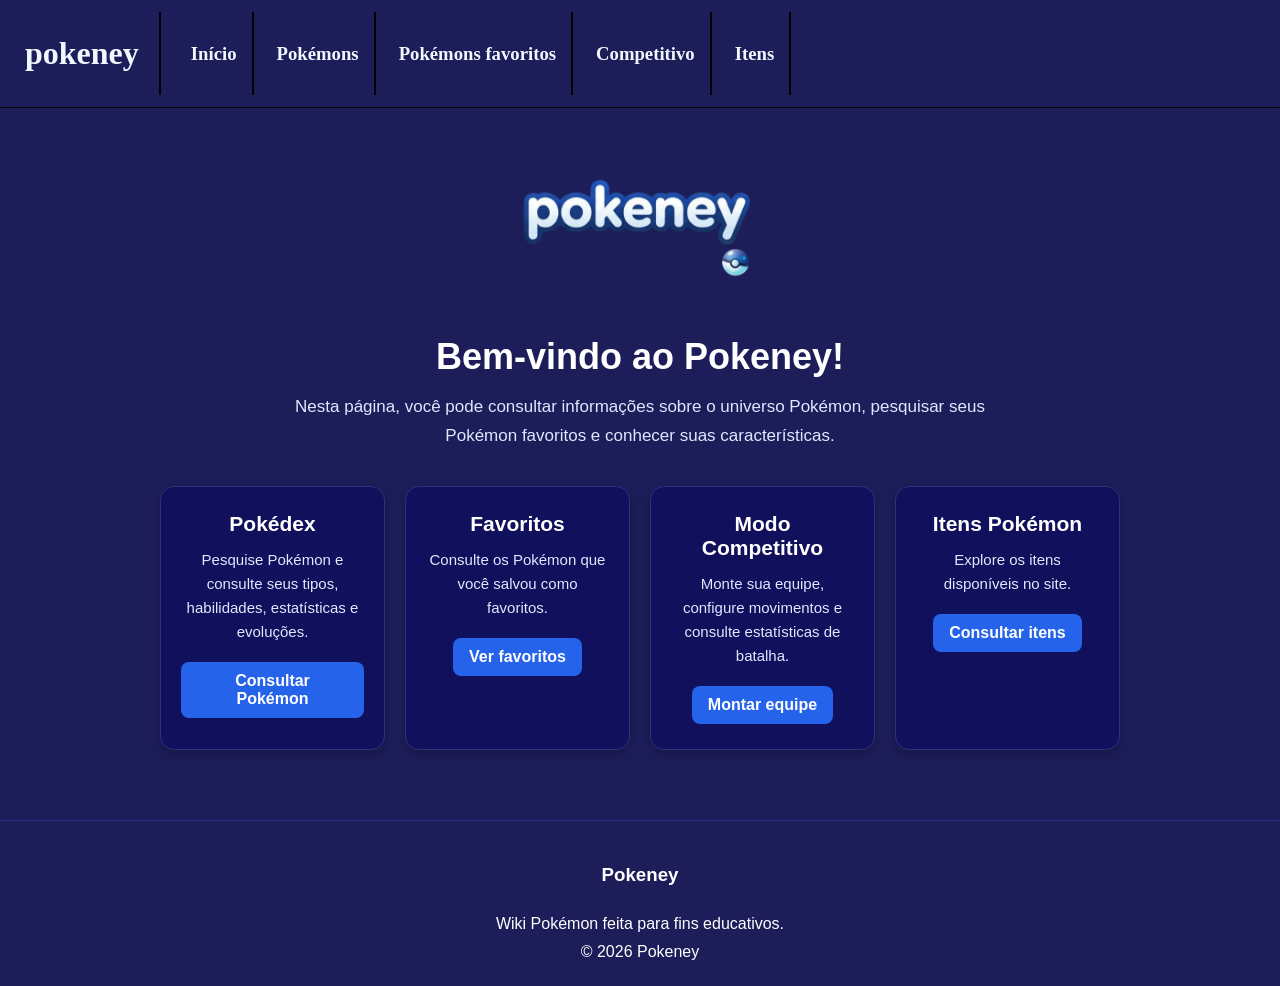
==== pokeney/index.html @ c6baec55 "correção de erros e melhoria do CSS" ====
<!doctype html>
<html lang="pt-BR">
<head>
    <meta charset="UTF-8">
    <meta name="viewport" content="width=device-width, initial-scale=1.0">
    <title>Início - Pokeney</title>
    <link rel="stylesheet" href="diseño.css">
    <link rel="stylesheet" href="inicio.css">
</head>
<body>

<header>
    <h1>pokeney</h1>
    <div class="boton">
        <a href="index.html"><h3>Início</h3></a>
        <a href="pokeney.html"><h3>Pokémons</h3></a>
        <a href="favoritos.html"><h3>Pokémons favoritos</h3></a>
        <a href="competitvo.html"><h3>Competitivo</h3></a>
        <a href="itens.html"><h3>Itens</h3></a>
    </div>
</header>

<main class="inicio">

    <img src="imagenes/pokeney.png" alt="Logo Pokeney" class="logo">

    <h2>Bem-vindo ao Pokeney!</h2>

    <p>
        Nesta página, você pode consultar informações sobre o universo Pokémon,
        pesquisar seus Pokémon favoritos e conhecer suas características.
    </p>

    <div class="recursos">

        <div class="recurso">
            <h3>Pokédex</h3>
            <p>Pesquise Pokémon e consulte seus tipos, habilidades, estatísticas e evoluções.</p>
            <a href="pokeney.html">Consultar Pokémon</a>
        </div>

        <div class="recurso">
            <h3>Favoritos</h3>
            <p>Consulte os Pokémon que você salvou como favoritos.</p>
            <a href="favoritos.html">Ver favoritos</a>
        </div>

        <div class="recurso">
            <h3>Modo Competitivo</h3>
            <p>Monte sua equipe, configure movimentos e consulte estatísticas de batalha.</p>
            <a href="competitvo.html">Montar equipe</a>
        </div>

        <div class="recurso">
            <h3>Itens Pokémon</h3>
            <p>Explore os itens disponíveis no site.</p>
            <a href="itens.html">Consultar itens</a>
        </div>

    </div>

</main>

<footer>
    <h3>Pokeney</h3>
    <p>Wiki Pokémon feita para fins educativos.</p>
    <p>© 2026 Pokeney</p>
</footer>

</body>
</html>
---- pokeney/diseño.css ----
* {
    box-sizing: border-box;
}

body {
    margin: 0;
    padding: 0;
    font-family: Arial, sans-serif;
    background-color: rgb(29, 29, 89);
    color: aliceblue;
}

img {
    max-width: 100%;
}

/* Cabecera */
header {
    display: flex;
    align-items: center;
    flex-wrap: wrap;
    gap: 20px;
    min-height: 60px;
    padding: 12px 25px;
    border-bottom: 1px solid #090909;
    color: aliceblue;
    background-color: rgb(29, 29, 89);
    font-family: "Press Start 2P", cursive;
}

.boton {
    display: flex;
    align-items: stretch;
    flex-wrap: wrap;
    gap: 8px;
    padding-left: 15px;
    border-left: 2px solid black;
    background-color: rgb(29, 29, 89);
}

.boton a,
.boton a:visited {
    display: flex;
    align-items: center;
    padding: 12px 15px;
    border-right: 2px solid black;
    color: aliceblue;
    text-decoration: none;
    transition: background-color 0.2s;
}

.boton a:hover {
    color: white;
    background-color: #191970;
}

a:focus-visible,
button:focus-visible {
    outline: 2px solid #60a5fa;
    outline-offset: 3px;
}

#conteudo,
#contenido {
    display: flex;
    align-items: stretch;
}

#geracao {
    width: 200px;
    min-width: 160px;
    padding: 15px;
    color: aliceblue;
    background-color: rgb(29, 29, 89);
    font-family: "Press Start 2P", cursive;
}

#geracao button {
    width: 100%;
    padding: 10px;
    margin-bottom: 6px;
    border: 1px solid #303080;
    border-radius: 6px;
    color: aliceblue;
    background-color: rgb(29, 29, 89);
    cursor: pointer;
}

#geracao button:hover {
    background-color: #191970;
}

.imagen-geracao img {
    position: relative;
    top: 18px;
    width: 50px;
    height: auto;
}

#pokemons {
    display: flex;
    flex: 1;
    flex-wrap: wrap;
    align-content: flex-start;
    min-width: 0;
    background-color: rgb(29, 29, 89);
}

.carta-pokemon {
    position: relative;
    width: 100%;
    padding: 10px;
    border-bottom: 1px solid #303080;
    color: aliceblue;
    font-family: Arial, sans-serif;
    transition: background-color 0.2s;
}

.carta-pokemon:hover {
    background-color: #10105c;
}

.carta-pokemon hr {
    margin: 0;
    border-color: #303080;
}

.info-pokemon {
    display: flex;
    align-items: center;
    flex-wrap: wrap;
    gap: 12px;
    padding: 8px;
}

.info-pokemon img {
    width: 120px;
    height: 80px;
    margin: 0;
    object-fit: contain;
}

.info-pokemon > h3 {
    width: 100px;
    overflow-wrap: anywhere;
}

.info-pokemon > a {
    width: 180px;
    overflow-wrap: anywhere;
}

.info-pokemon a,
.info-pokemon a:visited,
.carta-pokemon a,
.carta-pokemon a:visited {
    color: #93c5fd;
    text-decoration: none;
}

.info-pokemon a:hover,
.carta-pokemon a:hover {
    color: white;
    text-decoration: underline;
}

.info-pokemon a:active,
.carta-pokemon a:active {
    color: #bfdbfe;
}

.tipos {
    display: flex;
    flex-wrap: wrap;
    gap: 8px;
    margin-left: 0;
}

.tipos img {
    width: 35px;
    height: 35px;
    object-fit: contain;
}

.itens-grid {
    display: grid;
    grid-template-columns: repeat(auto-fit, minmax(min(180px, 100%), 1fr));
    gap: 16px;
    padding: 20px;
}

.item-card {
    position: relative;
    padding: 12px;
    border: 1px solid #303080;
    border-radius: 12px;
    color: aliceblue;
    background-color: #10105c;
    text-align: center;
    transition: transform 0.2s, box-shadow 0.2s;
}

.item-card:hover {
    transform: translateY(-4px);
    box-shadow: 0 5px 15px rgba(0, 0, 0, 0.25);
}

.item-card img {
    width: 60px;
    height: 60px;
    object-fit: contain;
}

.item-card a,
.item-card a:visited {
    color: #93c5fd;
}

.estrela {
    position: absolute;
    top: 8px;
    right: 10px;
    z-index: 5;
    color: #94a3b8;
    font-size: 26px;
    cursor: pointer;
    transition: color 0.2s, transform 0.2s;
}

.estrela:hover {
    transform: scale(1.15);
}

.estrela.ativo {
    color: #facc15;
}

.tipo-fogo {
    background-color: rgba(205, 51, 0, 0.755);
}

.tipo-normal {
    background-color: rgba(229, 207, 193, 0.755);
}

.tipo-agua {
    background-color: rgba(29, 55, 220, 0.755);
}

.tipo-planta {
    background-color: rgba(8, 159, 0, 0.755);
}

.tipo-eletrico {
    background-color: rgba(248, 236, 12, 0.755);
}

.tipo-lutador {
    background-color: rgba(238, 37, 6, 0.755);
}

.tipo-veneno {
    background-color: rgba(170, 0, 255, 0.755);
}

.tipo-terrestre {
    background-color: rgba(255, 183, 0, 0.755);
}

.tipo-psiquico {
    background-color: rgba(252, 0, 218, 0.755);
}

.tipo-inseto {
    background-color: rgba(26, 255, 0, 0.755);
}

.tipo-pedra {
    background-color: rgba(139, 69, 19, 0.714);
}

.tipo-fantasma {
    background-color: rgba(22, 54, 119, 0.755);
}

.tipo-dragao {
    background-color: rgba(4, 86, 240, 0.755);
}

.tipo-sombrio {
    background-color: rgba(9, 52, 63, 0.755);
}

.tipo-aço {
    background-color: rgba(46, 93, 150, 0.755);
}

.tipo-fada {
    background-color: rgba(214, 78, 245, 0.755);
}

.tipo-gelo {
    background-color: aqua;
}

footer {
    display: flex;
    flex-direction: column;
    align-items: center;
    gap: 10px;
    padding: 25px;
    color: white;
    background-color: rgb(29, 29, 89);
    border-top: 1px solid #303080;
    text-align: center;
}

footer p {
    margin: 0;
}

@media (max-width: 900px) {
    header {
        gap: 12px;
        padding: 12px 15px;
    }

    .boton {
        gap: 4px;
        padding-left: 8px;
    }

    .boton a {
        padding: 10px;
        font-size: 10px;
    }

    #geracao {
        width: 180px;
    }

    .info-pokemon img {
        width: 90px;
        height: 80px;
    }
}

@media (max-width: 600px) {
    header {
        flex-direction: column;
        align-items: stretch;
        padding: 15px;
    }

    .boton {
        flex-direction: column;
        align-items: stretch;
        gap: 0;
        padding-left: 0;
        border-left: none;
    }

    .boton a {
        min-height: 42px;
        padding: 12px;
        border-right: none;
        border-bottom: 1px solid #303080;
        font-size: 10px;
    }

    #conteudo,
    #contenido {
        flex-direction: column;
    }

    #geracao {
        width: 100%;
        min-width: 0;
    }

    #pokemons {
        width: 100%;
    }

    .info-pokemon {
        gap: 8px;
    }

    .info-pokemon img {
        width: 75px;
        height: 75px;
    }

    .info-pokemon > h3,
    .info-pokemon > a {
        width: auto;
        max-width: 100%;
    }

    .tipos {
        gap: 5px;
    }

    .itens-grid {
        padding: 12px;
        gap: 12px;
    }

    footer {
        padding: 20px 12px;
    }
}
---- pokeney/inicio.css ----
.inicio {
    max-width: 1000px;
    margin: 40px auto;
    padding: 30px 20px;
    color: aliceblue;
    text-align: center;
}

.logo {
    width: 250px;
    max-width: 80%;
    height: auto;
    margin-bottom: 20px;
    transition: transform 0.3s;
}

.logo:hover {
    transform: scale(1.05);
}

.inicio h2 {
    margin-bottom: 15px;
    color: white;
    font-size: clamp(24px, 4vw, 36px);
}

.inicio p {
    max-width: 750px;
    margin: 0 auto 20px;
    color: #dbeafe;
    font-size: 17px;
    line-height: 1.7;
}

.recursos {
    display: grid;
    grid-template-columns: repeat(auto-fit, minmax(min(220px, 100%), 1fr));
    gap: 20px;
    margin-top: 35px;
}

.recurso {
    padding: 25px 20px;
    border: 1px solid #303080;
    border-radius: 14px;
    color: aliceblue;
    background-color: #10105c;
    box-shadow: 0 4px 10px rgba(0, 0, 0, 0.2);
    transition: transform 0.3s, box-shadow 0.3s;
}

.recurso:hover {
    transform: translateY(-5px);
    background-color: #15156b;
    box-shadow: 0 8px 18px rgba(0, 0, 0, 0.3);
}

.recurso h3 {
    margin-top: 0;
    margin-bottom: 12px;
    color: white;
    font-size: 21px;
}

.recurso p {
    margin-bottom: 18px;
    color: #dbeafe;
    font-size: 15px;
    line-height: 1.6;
}

.recurso a,
.recurso a:visited {
    display: inline-block;
    padding: 10px 16px;
    border-radius: 8px;
    color: white;
    background-color: #2563eb;
    font-weight: bold;
    text-decoration: none;
    transition: background-color 0.3s;
}

.recurso a:hover {
    color: white;
    background-color: #1d4ed8;
}

.recurso a:active {
    background-color: #1e40af;
}

.recurso a:focus-visible {
    outline: 2px solid #93c5fd;
    outline-offset: 3px;
}

@media (max-width: 768px) {
    .inicio {
        margin: 25px auto;
        padding: 20px 15px;
    }

    .recursos {
        grid-template-columns: repeat(2, minmax(0, 1fr));
        gap: 15px;
    }

    .recurso {
        padding: 20px 15px;
    }
}

@media (max-width: 480px) {
    .inicio {
        margin: 15px auto;
        padding: 15px 12px;
    }

    .logo {
        width: 190px;
    }

    .inicio p {
        font-size: 15px;
    }

    .recursos {
        grid-template-columns: 1fr;
        gap: 15px;
        margin-top: 25px;
    }

    .recurso h3 {
        font-size: 19px;
    }

    .recurso {
        padding: 20px 15px;
    }
}
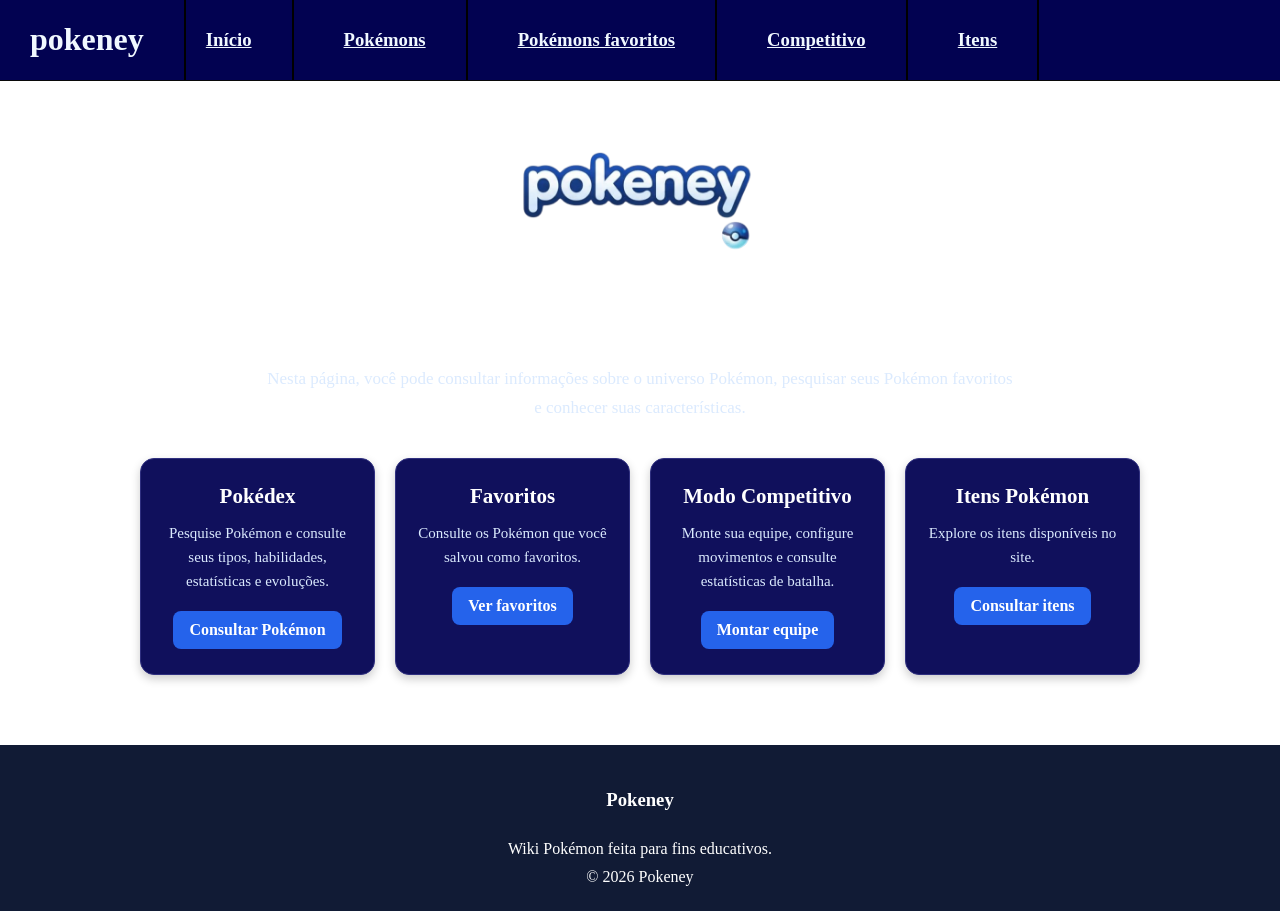
==== commit 69979e03: "Add files via upload" ====
--- a/pokeney/index.html
+++ b/pokeney/index.html
@@ -68,5 +68,6 @@
     <p>© 2026 Pokeney</p>
 </footer>
 
+
 </body>
 </html>
--- a/pokeney/diseño.css
+++ b/pokeney/diseño.css
@@ -1,413 +1,237 @@
-
-* {
-    box-sizing: border-box;
-}
-
-body {
+header {
+    text-align: left;
+    display: flex;
+    border-bottom: 1px solid #090909;
+    gap: 40px;
+    padding-left: 30px;
+    font-family: "Press Start 2P", cursive;
+    min-height: 10px;
+    color:aliceblue;
+    background-color: rgb(2, 2, 81);
+}
+
+.boton {
+    text-align: left;
+    display: flex;
+    gap: 50px;
+    font-family: "Press Start 2P", cursive;
+    border-left: 2px solid black;
+    padding-left: 20px;
+    align-items: center;
+    background-color: rgb(2, 2, 81);
+}
+
+.boton a{
+    border-right: 2px solid black;
+    color:aliceblue;
+    padding-right: 40px;
+    align-self: stretch;
+    align-items: center;
+    display: flex;
+    font-family: "Press Start 2P", cursive;
+}
+
+#contenido{
+    display: flex;
+}
+
+#geracao{
+    font-family: "Press Start 2P", cursive;
+    width: 12.7%;
+    color:aliceblue;
+    background-color: rgb(11, 11, 109);
+}
+
+#pokemons{
+    width: 87.3%;
+    display: flex;
+    flex-wrap: wrap;
+    align-content: flex-start;
+}
+
+.info-pokemon {
+    display: flex;
+    align-items: center;
+}
+
+.info-pokemon img{
+  margin-right: 30px;
+}
+    
+.tipos {
+    display: flex;
+    gap: 30px;
+    margin-left: 50px;
+}
+
+#pokemons img{
+    height: auto;
+    height:80px;
+    padding:0px;
+}
+
+.carta-pokemon{
+    font-family: Arial, sans-serif;
+    width: 100%;
+    padding: 0px;
+}
+
+.carta-pokemon hr {
     margin: 0;
-    padding: 0;
-    font-family: Arial, sans-serif;
-    background-color: rgb(29, 29, 89);
+}
+
+body{
+    margin: 0px;
+    padding: 0px;
+}
+
+#geracao button{
+    background-color: rgb(11, 11, 109);
     color: aliceblue;
 }
 
-img {
-    max-width: 100%;
-}
-
-/* Cabecera */
-header {
-    display: flex;
-    align-items: center;
-    flex-wrap: wrap;
-    gap: 20px;
-    min-height: 60px;
-    padding: 12px 25px;
-    border-bottom: 1px solid #090909;
-    color: aliceblue;
-    background-color: rgb(29, 29, 89);
-    font-family: "Press Start 2P", cursive;
-}
-
-.boton {
-    display: flex;
-    align-items: stretch;
-    flex-wrap: wrap;
-    gap: 8px;
-    padding-left: 15px;
-    border-left: 2px solid black;
-    background-color: rgb(29, 29, 89);
-}
-
-.boton a,
-.boton a:visited {
-    display: flex;
-    align-items: center;
-    padding: 12px 15px;
-    border-right: 2px solid black;
-    color: aliceblue;
-    text-decoration: none;
-    transition: background-color 0.2s;
-}
-
-.boton a:hover {
-    color: white;
-    background-color: #191970;
-}
-
-a:focus-visible,
-button:focus-visible {
-    outline: 2px solid #60a5fa;
-    outline-offset: 3px;
-}
-
-#conteudo,
-#contenido {
-    display: flex;
-    align-items: stretch;
-}
-
-#geracao {
-    width: 200px;
-    min-width: 160px;
-    padding: 15px;
-    color: aliceblue;
-    background-color: rgb(29, 29, 89);
-    font-family: "Press Start 2P", cursive;
-}
-
-#geracao button {
-    width: 100%;
-    padding: 10px;
-    margin-bottom: 6px;
-    border: 1px solid #303080;
-    border-radius: 6px;
-    color: aliceblue;
-    background-color: rgb(29, 29, 89);
-    cursor: pointer;
-}
-
-#geracao button:hover {
-    background-color: #191970;
-}
-
 .imagen-geracao img {
+    width: 50px;
+    height: auto;
     position: relative;
     top: 18px;
-    width: 50px;
-    height: auto;
-}
-
-#pokemons {
-    display: flex;
-    flex: 1;
-    flex-wrap: wrap;
-    align-content: flex-start;
-    min-width: 0;
-    background-color: rgb(29, 29, 89);
-}
-
-.carta-pokemon {
-    position: relative;
-    width: 100%;
-    padding: 10px;
-    border-bottom: 1px solid #303080;
-    color: aliceblue;
-    font-family: Arial, sans-serif;
-    transition: background-color 0.2s;
-}
-
-.carta-pokemon:hover {
-    background-color: #10105c;
-}
-
-.carta-pokemon hr {
-    margin: 0;
-    border-color: #303080;
-}
-
-.info-pokemon {
-    display: flex;
-    align-items: center;
-    flex-wrap: wrap;
-    gap: 12px;
-    padding: 8px;
 }
 
 .info-pokemon img {
     width: 120px;
     height: 80px;
+    object-fit: contain;
     margin: 0;
-    object-fit: contain;
 }
 
 .info-pokemon > h3 {
     width: 100px;
-    overflow-wrap: anywhere;
 }
 
 .info-pokemon > a {
     width: 180px;
-    overflow-wrap: anywhere;
-}
-
-.info-pokemon a,
-.info-pokemon a:visited,
-.carta-pokemon a,
-.carta-pokemon a:visited {
-    color: #93c5fd;
-    text-decoration: none;
-}
-
-.info-pokemon a:hover,
-.carta-pokemon a:hover {
-    color: white;
-    text-decoration: underline;
-}
-
-.info-pokemon a:active,
-.carta-pokemon a:active {
-    color: #bfdbfe;
 }
 
 .tipos {
     display: flex;
-    flex-wrap: wrap;
-    gap: 8px;
+    gap: 30px;
     margin-left: 0;
 }
 
-.tipos img {
+.tipos img{
     width: 35px;
     height: 35px;
-    object-fit: contain;
-}
-
-.itens-grid {
-    display: grid;
-    grid-template-columns: repeat(auto-fit, minmax(min(180px, 100%), 1fr));
-    gap: 16px;
-    padding: 20px;
-}
-
-.item-card {
-    position: relative;
-    padding: 12px;
-    border: 1px solid #303080;
-    border-radius: 12px;
-    color: aliceblue;
-    background-color: #10105c;
-    text-align: center;
-    transition: transform 0.2s, box-shadow 0.2s;
-}
-
-.item-card:hover {
-    transform: translateY(-4px);
-    box-shadow: 0 5px 15px rgba(0, 0, 0, 0.25);
-}
-
-.item-card img {
-    width: 60px;
-    height: 60px;
-    object-fit: contain;
-}
-
-.item-card a,
-.item-card a:visited {
-    color: #93c5fd;
-}
-
-.estrela {
+  
+
+}
+
+.itens-grid{
+  display:grid;
+  grid-template-columns:repeat(auto-fill, minmax(180px,1fr));
+  gap:16px;
+  padding:20px;
+}
+.item-card{
+  background:#1e293b;
+  border:1px solid #334155;
+  border-radius:12px;
+  padding:12px;
+  text-align:center;
+  color:#fff;
+}
+.item-card img{ width:60px; height:60px; }
+
+footer {
+    display: flex;
+    flex-direction: column;
+    align-items: center;
+    gap: 10px;
+    padding: 25px;
+    background-color: #111b35;
+    color: white;
+}
+
+.estrela{
     position: absolute;
     top: 8px;
     right: 10px;
-    z-index: 5;
+    font-size: 24px;
+    cursor: pointer;
     color: #94a3b8;
+}
+.estrela.ativo{
+    color: #facc15;
+}
+.item-card{
+    position: relative;
+}
+
+.carta-pokemon{ position: relative; }
+.estrela{
+    position:absolute;
+    top: 8px; right: 10px;
     font-size: 26px;
     cursor: pointer;
-    transition: color 0.2s, transform 0.2s;
-}
-
-.estrela:hover {
-    transform: scale(1.15);
-}
-
-.estrela.ativo {
-    color: #facc15;
-}
-
-.tipo-fogo {
-    background-color: rgba(205, 51, 0, 0.755);
-}
-
-.tipo-normal {
-    background-color: rgba(229, 207, 193, 0.755);
-}
-
-.tipo-agua {
-    background-color: rgba(29, 55, 220, 0.755);
-}
-
-.tipo-planta {
-    background-color: rgba(8, 159, 0, 0.755);
-}
-
-.tipo-eletrico {
-    background-color: rgba(248, 236, 12, 0.755);
-}
-
-.tipo-lutador {
-    background-color: rgba(238, 37, 6, 0.755);
-}
-
-.tipo-veneno {
-    background-color: rgba(170, 0, 255, 0.755);
-}
-
-.tipo-terrestre {
-    background-color: rgba(255, 183, 0, 0.755);
-}
-
-.tipo-psiquico {
-    background-color: rgba(252, 0, 218, 0.755);
-}
-
-.tipo-inseto {
-    background-color: rgba(26, 255, 0, 0.755);
-}
-
-.tipo-pedra {
-    background-color: rgba(139, 69, 19, 0.714);
-}
-
-.tipo-fantasma {
-    background-color: rgba(22, 54, 119, 0.755);
-}
-
-.tipo-dragao {
-    background-color: rgba(4, 86, 240, 0.755);
-}
-
-.tipo-sombrio {
-    background-color: rgba(9, 52, 63, 0.755);
-}
-
-.tipo-aço {
-    background-color: rgba(46, 93, 150, 0.755);
-}
-
-.tipo-fada {
-    background-color: rgba(214, 78, 245, 0.755);
-}
-
-.tipo-gelo {
-    background-color: aqua;
-}
-
-footer {
-    display: flex;
-    flex-direction: column;
-    align-items: center;
-    gap: 10px;
-    padding: 25px;
-    color: white;
-    background-color: rgb(29, 29, 89);
-    border-top: 1px solid #303080;
-    text-align: center;
-}
+    color: #94a3b8;
+    z-index: 5;
+}
+.estrela.ativo{ color: #facc15;}
 
 footer p {
     margin: 0;
 }
 
-@media (max-width: 900px) {
-    header {
-        gap: 12px;
-        padding: 12px 15px;
-    }
-
-    .boton {
-        gap: 4px;
-        padding-left: 8px;
-    }
-
-    .boton a {
-        padding: 10px;
-        font-size: 10px;
-    }
-
-    #geracao {
-        width: 180px;
-    }
-
-    .info-pokemon img {
-        width: 90px;
-        height: 80px;
-    }
-}
-
-@media (max-width: 600px) {
-    header {
-        flex-direction: column;
-        align-items: stretch;
-        padding: 15px;
-    }
-
-    .boton {
-        flex-direction: column;
-        align-items: stretch;
-        gap: 0;
-        padding-left: 0;
-        border-left: none;
-    }
-
-    .boton a {
-        min-height: 42px;
-        padding: 12px;
-        border-right: none;
-        border-bottom: 1px solid #303080;
-        font-size: 10px;
-    }
-
-    #conteudo,
-    #contenido {
-        flex-direction: column;
-    }
-
-    #geracao {
-        width: 100%;
-        min-width: 0;
-    }
-
-    #pokemons {
-        width: 100%;
-    }
-
-    .info-pokemon {
-        gap: 8px;
-    }
-
-    .info-pokemon img {
-        width: 75px;
-        height: 75px;
-    }
-
-    .info-pokemon > h3,
-    .info-pokemon > a {
-        width: auto;
-        max-width: 100%;
-    }
-
-    .tipos {
-        gap: 5px;
-    }
-
-    .itens-grid {
-        padding: 12px;
-        gap: 12px;
-    }
-
-    footer {
-        padding: 20px 12px;
-    }
-}
+.tipo-fogo{
+    background-color: rgba(230, 96, 14, 0.755);
+}
+.tipo-normal{
+    background-color: rgba(229, 207, 193, 0.755);
+}
+.tipo-agua{
+    background-color: rgba(29, 55, 220, 0.755);
+}
+.tipo-planta{
+    background-color: rgba(8, 159, 0, 0.755);
+}
+.tipo-fogo{
+    background-color: rgba(205, 51, 0, 0.755);
+}
+.tipo-elétrico{
+    background-color: rgba(248, 236, 12, 0.755);
+}
+.tipo-Lutador{
+    background-color: rgba(238, 37, 6, 0.755);
+}
+.tipo-Venenoso{
+    background-color: rgba(170, 0, 255, 0.755);
+}
+.tipo-Terrestre{
+    background-color: rgba(255, 183, 0, 0.755);
+}
+.tipo-Psíquico {
+    background-color: rgba(252, 0, 218, 0.755);
+}
+.tipo-Inseto {
+    background-color: rgba(26, 255, 0, 0.755);
+}
+.tipo-Pedra {
+    background-color: rgba(139, 69, 19, 0.714);
+}
+.tipo-Fantasma {
+    background-color: rgba(22, 54, 119, 0.755);
+}
+.tipo-Dragão  {
+    background-color: rgba(4, 86, 240, 0.755);
+}
+.tipo-Sombrio  {
+    background-color: rgba(9, 52, 63, 0.755);
+}
+.tipo-Aço   {
+    background-color: rgba(46, 93, 150, 0.755);
+}
+.tipo-Fada   {
+    background-color: rgba(214, 78, 245, 0.755);
+}
+.tipo-gelo{
+    background-color: aqua;
+}
--- a/pokeney/inicio.css
+++ b/pokeney/inicio.css
@@ -1,142 +1,142 @@
-.inicio {
-    max-width: 1000px;
-    margin: 40px auto;
-    padding: 30px 20px;
-    color: aliceblue;
-    text-align: center;
-}
-
-.logo {
-    width: 250px;
-    max-width: 80%;
-    height: auto;
-    margin-bottom: 20px;
-    transition: transform 0.3s;
-}
-
-.logo:hover {
-    transform: scale(1.05);
-}
-
-.inicio h2 {
-    margin-bottom: 15px;
-    color: white;
-    font-size: clamp(24px, 4vw, 36px);
-}
-
-.inicio p {
-    max-width: 750px;
-    margin: 0 auto 20px;
-    color: #dbeafe;
-    font-size: 17px;
-    line-height: 1.7;
-}
-
-.recursos {
-    display: grid;
-    grid-template-columns: repeat(auto-fit, minmax(min(220px, 100%), 1fr));
-    gap: 20px;
-    margin-top: 35px;
-}
-
-.recurso {
-    padding: 25px 20px;
-    border: 1px solid #303080;
-    border-radius: 14px;
-    color: aliceblue;
-    background-color: #10105c;
-    box-shadow: 0 4px 10px rgba(0, 0, 0, 0.2);
-    transition: transform 0.3s, box-shadow 0.3s;
-}
-
-.recurso:hover {
-    transform: translateY(-5px);
-    background-color: #15156b;
-    box-shadow: 0 8px 18px rgba(0, 0, 0, 0.3);
-}
-
-.recurso h3 {
-    margin-top: 0;
-    margin-bottom: 12px;
-    color: white;
-    font-size: 21px;
-}
-
-.recurso p {
-    margin-bottom: 18px;
-    color: #dbeafe;
-    font-size: 15px;
-    line-height: 1.6;
-}
-
-.recurso a,
-.recurso a:visited {
-    display: inline-block;
-    padding: 10px 16px;
-    border-radius: 8px;
-    color: white;
-    background-color: #2563eb;
-    font-weight: bold;
-    text-decoration: none;
-    transition: background-color 0.3s;
-}
-
-.recurso a:hover {
-    color: white;
-    background-color: #1d4ed8;
-}
-
-.recurso a:active {
-    background-color: #1e40af;
-}
-
-.recurso a:focus-visible {
-    outline: 2px solid #93c5fd;
-    outline-offset: 3px;
-}
-
-@media (max-width: 768px) {
-    .inicio {
-        margin: 25px auto;
-        padding: 20px 15px;
-    }
-
-    .recursos {
-        grid-template-columns: repeat(2, minmax(0, 1fr));
-        gap: 15px;
-    }
-
-    .recurso {
-        padding: 20px 15px;
-    }
-}
-
-@media (max-width: 480px) {
-    .inicio {
-        margin: 15px auto;
-        padding: 15px 12px;
-    }
-
-    .logo {
-        width: 190px;
-    }
-
-    .inicio p {
-        font-size: 15px;
-    }
-
-    .recursos {
-        grid-template-columns: 1fr;
-        gap: 15px;
-        margin-top: 25px;
-    }
-
-    .recurso h3 {
-        font-size: 19px;
-    }
-
-    .recurso {
-        padding: 20px 15px;
-    }
-}
-
+.inicio {
+    max-width: 1000px;
+    margin: 40px auto;
+    padding: 30px 20px;
+    color: aliceblue;
+    text-align: center;
+}
+
+.logo {
+    width: 250px;
+    max-width: 80%;
+    height: auto;
+    margin-bottom: 20px;
+    transition: transform 0.3s;
+}
+
+.logo:hover {
+    transform: scale(1.05);
+}
+
+.inicio h2 {
+    margin-bottom: 15px;
+    color: white;
+    font-size: clamp(24px, 4vw, 36px);
+}
+
+.inicio p {
+    max-width: 750px;
+    margin: 0 auto 20px;
+    color: #dbeafe;
+    font-size: 17px;
+    line-height: 1.7;
+}
+
+.recursos {
+    display: grid;
+    grid-template-columns: repeat(auto-fit, minmax(min(220px, 100%), 1fr));
+    gap: 20px;
+    margin-top: 35px;
+}
+
+.recurso {
+    padding: 25px 20px;
+    border: 1px solid #303080;
+    border-radius: 14px;
+    color: aliceblue;
+    background-color: #10105c;
+    box-shadow: 0 4px 10px rgba(0, 0, 0, 0.2);
+    transition: transform 0.3s, box-shadow 0.3s, background-color 0.3s;
+}
+
+.recurso:hover {
+    transform: translateY(-5px);
+    background-color: #15156b;
+    box-shadow: 0 8px 18px rgba(0, 0, 0, 0.3);
+}
+
+.recurso h3 {
+    margin-top: 0;
+    margin-bottom: 12px;
+    color: white;
+    font-size: 21px;
+}
+
+.recurso p {
+    margin-bottom: 18px;
+    color: #dbeafe;
+    font-size: 15px;
+    line-height: 1.6;
+}
+
+.recurso a,
+.recurso a:visited {
+    display: inline-block;
+    padding: 10px 16px;
+    border-radius: 8px;
+    color: white;
+    background-color: #2563eb;
+    font-weight: bold;
+    text-decoration: none;
+    transition: background-color 0.3s;
+}
+
+.recurso a:hover {
+    color: white;
+    background-color: #1d4ed8;
+}
+
+.recurso a:active {
+    background-color: #1e40af;
+}
+
+.recurso a:focus-visible {
+    outline: 2px solid #93c5fd;
+    outline-offset: 3px;
+}
+
+@media (max-width: 768px) {
+    .inicio {
+        margin: 25px auto;
+        padding: 20px 15px;
+    }
+
+    .recursos {
+        grid-template-columns: repeat(2, minmax(0, 1fr));
+        gap: 15px;
+    }
+
+    .recurso {
+        padding: 20px 15px;
+    }
+}
+
+
+@media (max-width: 480px) {
+    .inicio {
+        margin: 15px auto;
+        padding: 15px 12px;
+    }
+
+    .logo {
+        width: 190px;
+    }
+
+    .inicio p {
+        font-size: 15px;
+    }
+
+    .recursos {
+        grid-template-columns: 1fr;
+        gap: 15px;
+        margin-top: 25px;
+    }
+
+    .recurso h3 {
+        font-size: 19px;
+    }
+
+    .recurso {
+        padding: 20px 15px;
+    }
+}
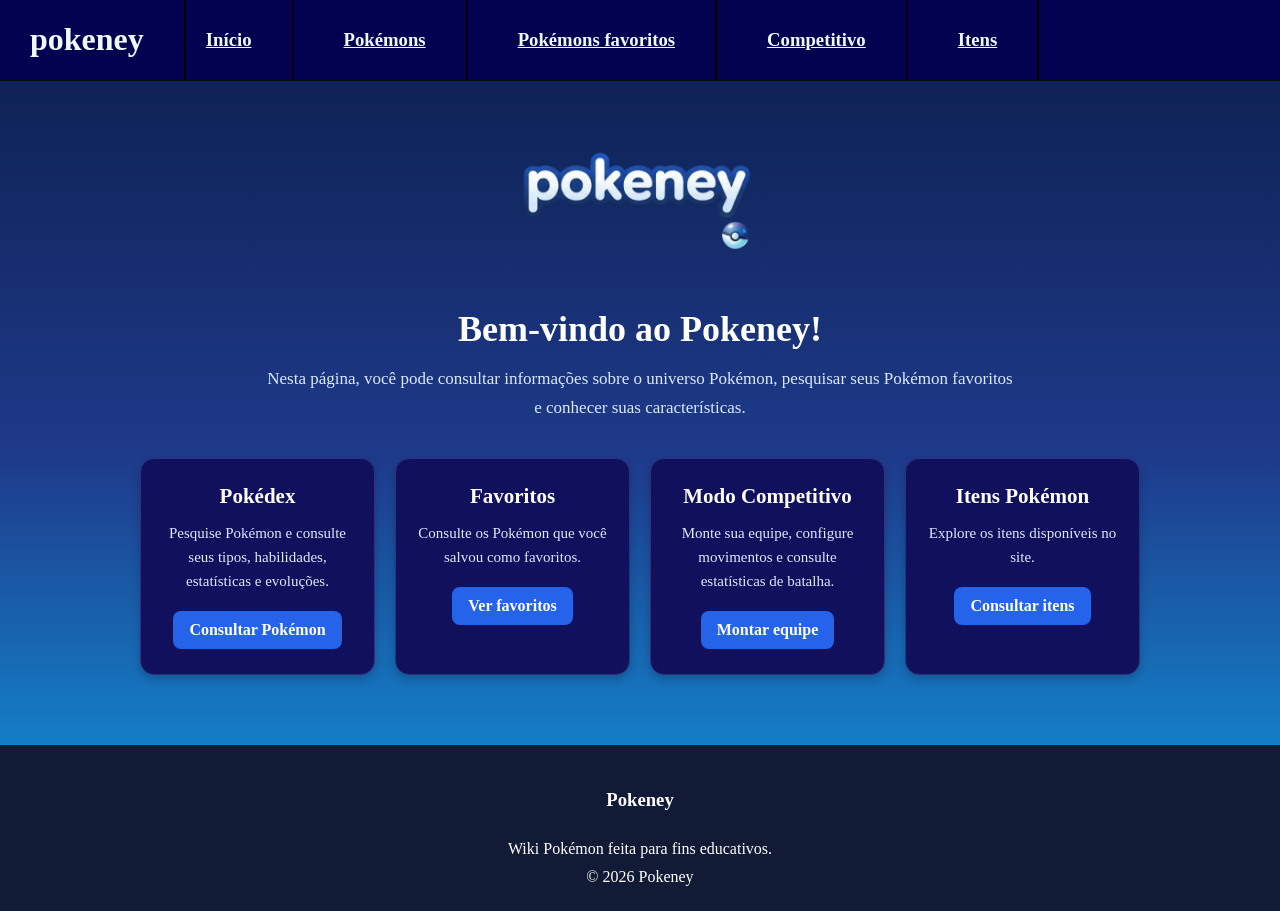
==== commit 5225088b: "Add files via upload" ====
--- a/pokeney/index.html
+++ b/pokeney/index.html
@@ -7,6 +7,13 @@
     <title>Início - Pokeney</title>
     <link rel="stylesheet" href="diseño.css">
     <link rel="stylesheet" href="inicio.css">
+    <style>
+  body{
+    background: linear-gradient(180deg,#0B1D4A,#1E3A8A,#0EA5E9) !important;
+    margin:0;
+  }
+
+</style>
 </head>
 <body>
 
--- a/pokeney/diseño.css
+++ b/pokeney/diseño.css
@@ -181,57 +181,174 @@
     margin: 0;
 }
 
-.tipo-fogo{
-    background-color: rgba(230, 96, 14, 0.755);
-}
-.tipo-normal{
+.tipo-fogo {
+    background-color: rgba(205, 51, 0, 0.755);
+}
+.tipo-normal {
     background-color: rgba(229, 207, 193, 0.755);
 }
-.tipo-agua{
+.tipo-agua {
     background-color: rgba(29, 55, 220, 0.755);
 }
-.tipo-planta{
+.tipo-planta {
     background-color: rgba(8, 159, 0, 0.755);
 }
-.tipo-fogo{
-    background-color: rgba(205, 51, 0, 0.755);
-}
-.tipo-elétrico{
+.tipo-eletrico {
     background-color: rgba(248, 236, 12, 0.755);
 }
-.tipo-Lutador{
+.tipo-lutador {
     background-color: rgba(238, 37, 6, 0.755);
 }
-.tipo-Venenoso{
+.tipo-venenoso {
     background-color: rgba(170, 0, 255, 0.755);
 }
-.tipo-Terrestre{
+.tipo-terrestre {
     background-color: rgba(255, 183, 0, 0.755);
 }
-.tipo-Psíquico {
+.tipo-voador {
+    background-color: rgba(168, 144, 243, 0.755);
+}
+.tipo-psiquico {
     background-color: rgba(252, 0, 218, 0.755);
 }
-.tipo-Inseto {
+.tipo-inseto {
     background-color: rgba(26, 255, 0, 0.755);
 }
-.tipo-Pedra {
+.tipo-pedra {
     background-color: rgba(139, 69, 19, 0.714);
 }
-.tipo-Fantasma {
+.tipo-fantasma {
     background-color: rgba(22, 54, 119, 0.755);
 }
-.tipo-Dragão  {
+.tipo-dragao {
     background-color: rgba(4, 86, 240, 0.755);
 }
-.tipo-Sombrio  {
+.tipo-sombrio {
     background-color: rgba(9, 52, 63, 0.755);
 }
-.tipo-Aço   {
+.tipo-aco {
     background-color: rgba(46, 93, 150, 0.755);
 }
-.tipo-Fada   {
+.tipo-fada {
     background-color: rgba(214, 78, 245, 0.755);
 }
-.tipo-gelo{
+.tipo-gelo {
     background-color: aqua;
 }
+
+#campo-pesquisa {
+    width: 90%;
+    padding: 10px;
+    margin: 15px 0px 15px 10px;
+    border-radius: 20px;
+    border: none;
+    outline: none;
+    font-family: Arial, sans-serif;
+}
+
+#geracao button {
+    border: none;
+    cursor: pointer;
+    text-align: left;
+    padding: 5px;
+    border-radius: 8px;
+}
+
+#geracao button:hover {
+    background-color: rgb(30, 30, 160);
+}
+
+#geracao button h4 {
+    margin: 0;
+}
+
+.carta-pokemon {
+    border-radius: 15px;
+    margin: 10px;
+    padding: 12px;
+    box-shadow: 0px 4px 10px rgba(0, 0, 0, 0.30);
+    transition: transform 0.2s;
+}
+
+.carta-pokemon:hover {
+    transform: scale(1.03);
+}
+
+.info-pokemon h3 {
+    color: white;
+    text-shadow: 1px 1px 2px black;
+}
+
+.info-pokemon a {
+    color: white;
+    text-decoration: none;
+}
+
+#showdown{
+      max-width:1100px;
+      margin:0 auto;
+      padding:15px
+    }
+    .team-box{
+      background:white;
+      border:1px solid #ccc;
+      border-radius:8px;
+      padding:15px
+    }
+    .grid-top{
+      display:grid;
+      grid-template-columns:1.1fr 1fr 340px;
+      gap:20px;
+      align-items:start
+    }
+    .slot{
+      border:2px dashed #ccc;
+      border-radius:8px;
+      padding:8px;
+      text-align:center;
+      cursor:pointer;
+      min-height:95px;
+      background:#f9fafb;
+      position:relative
+    }
+    .slot.filled{
+      border-style:solid;
+      border-color:#2563eb;
+      background:white
+    }
+    .slot img.poke{
+      width:60px;
+      height:60px
+    }
+    .slot .remove{
+      position:absolute;
+      top:2px;
+      right:4px;
+      background:red;
+      color:white;
+      border:none;
+      border-radius:50%;
+      width:18px;
+      height:18px;
+      cursor:pointer;
+      font-size:10px
+    }
+    #c-img{
+      width:200px !important;
+      height:200px !important;
+      background:radial-gradient(#f3f4f6,#e5e7eb);
+      border-radius:16px;
+      padding:10px;
+      display:block;
+      margin:0 auto
+    }
+    .minimized{
+      display:none !important
+    }
+
+    body{
+  background-size:cover;
+  background-position:center;
+  background-attachment:fixed;
+  background-repeat:no-repeat;
+}
